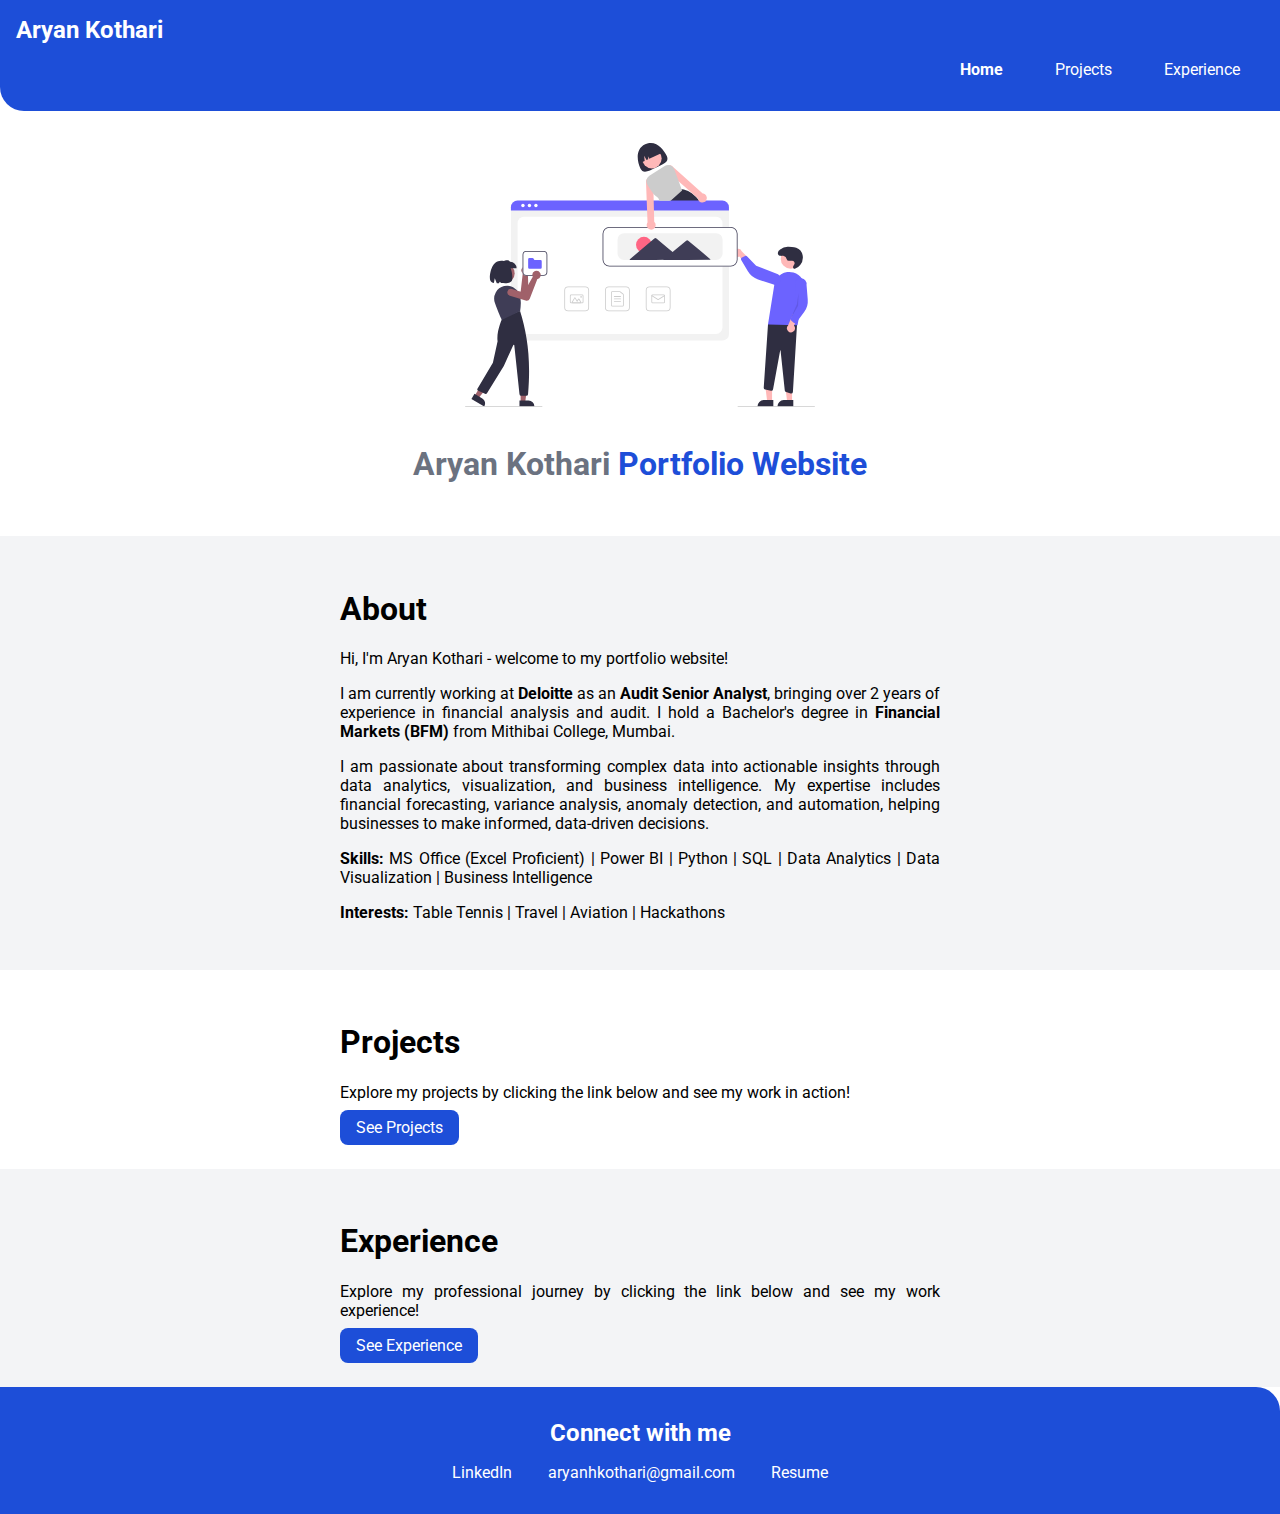
==== index.html @ e06c2ba1 "Fix: Links" ====
<!DOCTYPE html>
<html lang="en">
<head>
    <meta charset="UTF-8">
    <meta http-equiv="X-UA-Compatible" content="IE=edge">
    <meta name="viewport" content="width=device-width, initial-scale=1.0">
    <title>Aryan Kothari</title>
    <link href="styles.css" rel="stylesheet">
</head>
<body>

    <nav class="navigation">
        <div class="nav-name">Aryan Kothari</div>
        <ul class="nav-right-align">
            <li class="list-item-inline">
                <a class="link link-active" href="/">Home</a>
            </li>
            <li class="list-item-inline">
                <a class="link" href="/projects.html">Projects</a>
            </li>
            <li class="list-item-inline">
                <a class="link" href="/experience.html">Experience</a>
            </li>
        </ul>
    </nav>

    <header class="header">
        <img class="header-img" src="hero.svg">
        <h1 class="header-text">Aryan Kothari <span class="header-text-color">Portfolio Website</span></h1>
    </header>

    <section class="section section-offwhite">
        <div class="container container-center">
            <h1>About</h1>
            <p class="text-justify">Hi, I'm Aryan Kothari - welcome to my portfolio website!</p>
            <p class="text-justify">I am currently working at <strong>Deloitte</strong> as an <strong>Audit Senior Analyst</strong>, bringing over 2 years of experience in financial analysis and audit. I hold a Bachelor's degree in <strong>Financial Markets (BFM)</strong> from Mithibai College, Mumbai.</p>
            <p class="text-justify">I am passionate about transforming complex data into actionable insights through data analytics, visualization, and business intelligence. My expertise includes financial forecasting, variance analysis, anomaly detection, and automation, helping businesses to make informed, data-driven decisions.</p>
            <p class="text-justify"><strong>Skills:</strong> MS Office (Excel Proficient) | Power BI | Python | SQL | Data Analytics | Data Visualization | Business Intelligence</p>
            <p class="text-justify"><strong>Interests:</strong> Table Tennis | Travel | Aviation | Hackathons</p>
        </div>
    </section>

    <section class="section">
        <div class="container container-center">
            <h1>Projects</h1>
            <p class="text-justify">Explore my projects by clicking the link below and see my work in action!</p>
            <a class="link link-primary" href="/projects.html">See Projects</a>
        </div>
    </section>

    <section class="section section-offwhite">
        <div class="container container-center">
            <h1>Experience</h1>
            <p class="text-justify">Explore my professional journey by clicking the link below and see my work experience!</p>
            <a class="link link-primary" href="/experience.html">See Experience</a>
        </div>
    </section>

    <footer class="footer">
        <div class="footer-header">Connect with me</div>
            <a href="https://www.linkedin.com/in/aryan-kothari/" class="link">LinkedIn</a>
            <span class="link">aryanhkothari@gmail.com</span>
            <a href="https://drive.google.com/file/d/1ePfZO0LSTzYuMj3lPM7DP4dG4apBGQFz/view?usp=sharing" class="link">Resume</a>
    </footer>

</body>
</html>
---- styles.css ----
@import url('https://fonts.googleapis.com/css2?family=Roboto:wght@400;700&display=swap');

:root {
    --primary-color: #1d4ed8;
    --offwhite: #f3f4f6;
    --dark-grey: #6b7280;
    --primary-font: 'Roboto', sans-serif;
}

body {
    font-family: var(--primary-font);
    margin: 0px;
}

.container {
    padding-left: 1rem;
    padding-right: 1rem;
}

.container-center {
    max-width: 600px;
    margin: auto;
}

.link {
    text-decoration: none;
    padding: 0.5rem 1rem;
    border-radius: 0.5rem;
}

.link-primary {
    background-color: var(--primary-color);
    color: white;
}

.link-secondary {
    color: var(--primary-color);
    border: 1px solid var(--primary-color);
}

.list {
    list-style: none;
}

.list-item-inline {
    display: inline;
    padding: 0rem 0.5rem;
}

.navigation {
    background-color: var(--primary-color);
    color: white;
    padding: 1rem 1rem;
    border-bottom-left-radius: 1.5rem;
}

.nav-name {
    font-weight: bold;
    font-size: 1.5rem;
}

.nav-right-align {
    text-align: right;
}

.navigation .link {
    color: white;
}

.navigation .link-active {
    font-weight: bold;
}

.header {
    padding: 2rem;
}

.header-img {
    max-width: 350px;
    display: block;
    margin: auto;
}

.header-text {
    padding-top: 1rem;
    color: var(--dark-grey);
    text-align: center;
}

.header-text-color {
    color: var(--primary-color);
}

.section {
    padding: 2rem;
}

.section h1 {
    text-align: left;
}

.section-offwhite {
    background-color: var(--offwhite);
}

footer {
    background-color: var(--primary-color);
    padding: 2rem 1rem;
    text-align: center;
    color: white;
    border-top-right-radius: 1.5rem;
}

.footer-header {
    font-weight: bold;
    font-size: 1.5rem;
    padding-bottom: 1rem;
}

.footer .link {
    color: white;
}

.footer ul {
    padding-inline-start: 0px;
}

.text-justify {
    text-align: justify;
}

.company-name {
    display: inline;
    float: left;
}

.company-period {
    display: inline;
    float: right;
}

.project-title {
    text-align: left;
}

hr {
    margin: 0px;
}
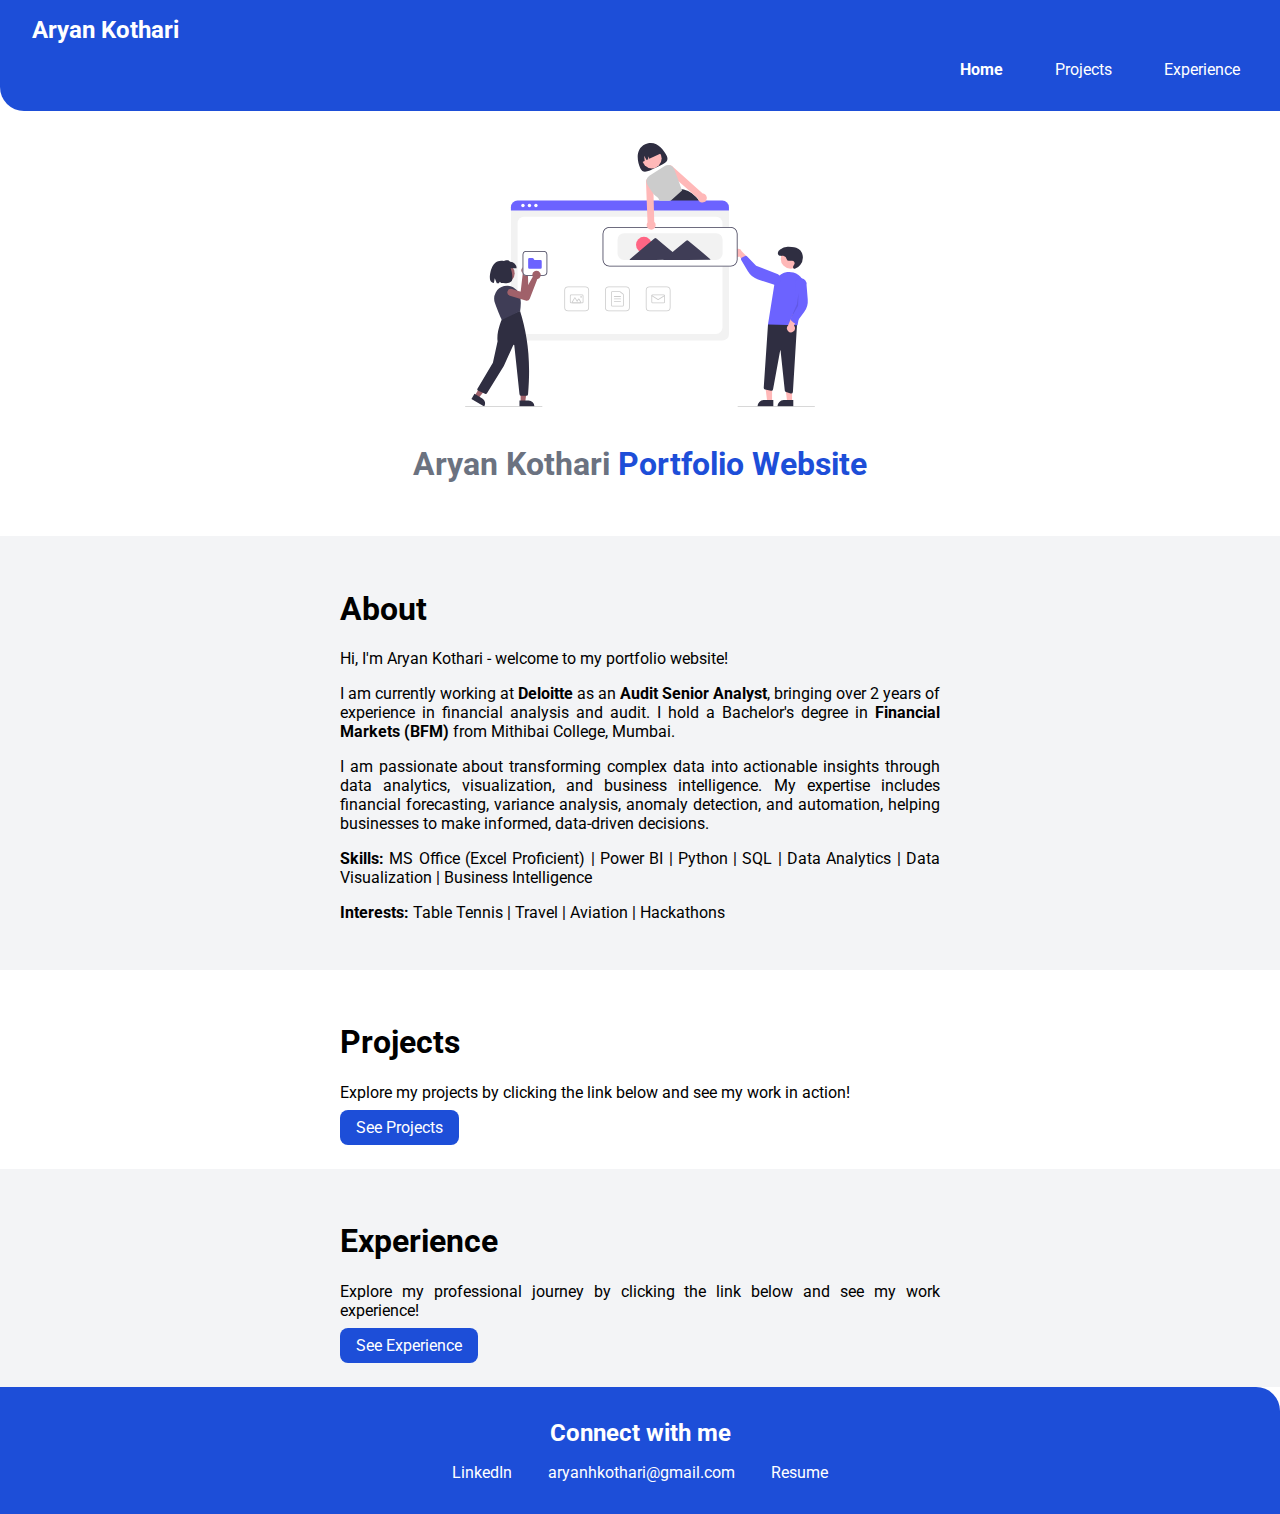
==== commit 0dbb4370: "Fix" ====
--- a/index.html
+++ b/index.html
@@ -10,7 +10,9 @@
 <body>
 
     <nav class="navigation">
-        <div class="nav-name">Aryan Kothari</div>
+        <div class="nav-name">
+            <a class="link link-active" href="/index.html">Aryan Kothari</a>
+        </div>
         <ul class="nav-right-align">
             <li class="list-item-inline">
                 <a class="link link-active" href="/">Home</a>
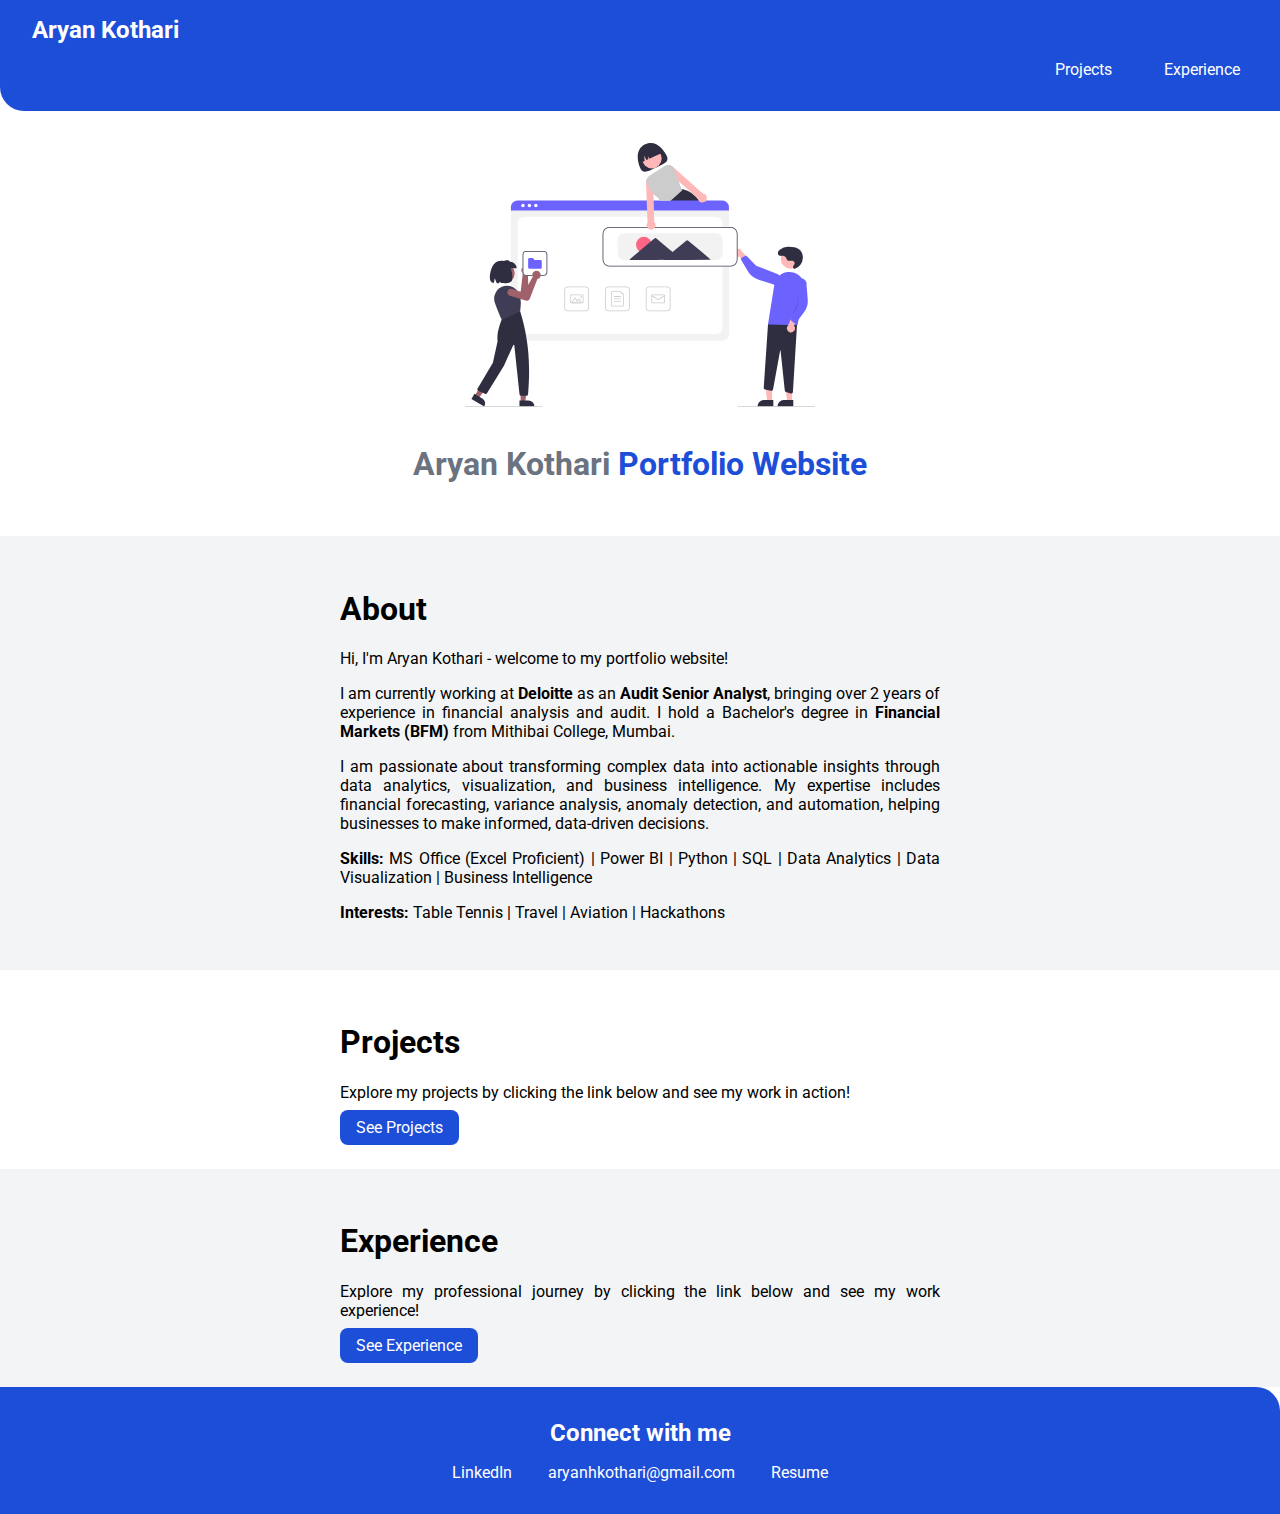
==== commit fdf3b8a6: "Fix" ====
--- a/index.html
+++ b/index.html
@@ -14,9 +14,6 @@
             <a class="link link-active" href="/index.html">Aryan Kothari</a>
         </div>
         <ul class="nav-right-align">
-            <li class="list-item-inline">
-                <a class="link link-active" href="/">Home</a>
-            </li>
             <li class="list-item-inline">
                 <a class="link" href="/projects.html">Projects</a>
             </li>
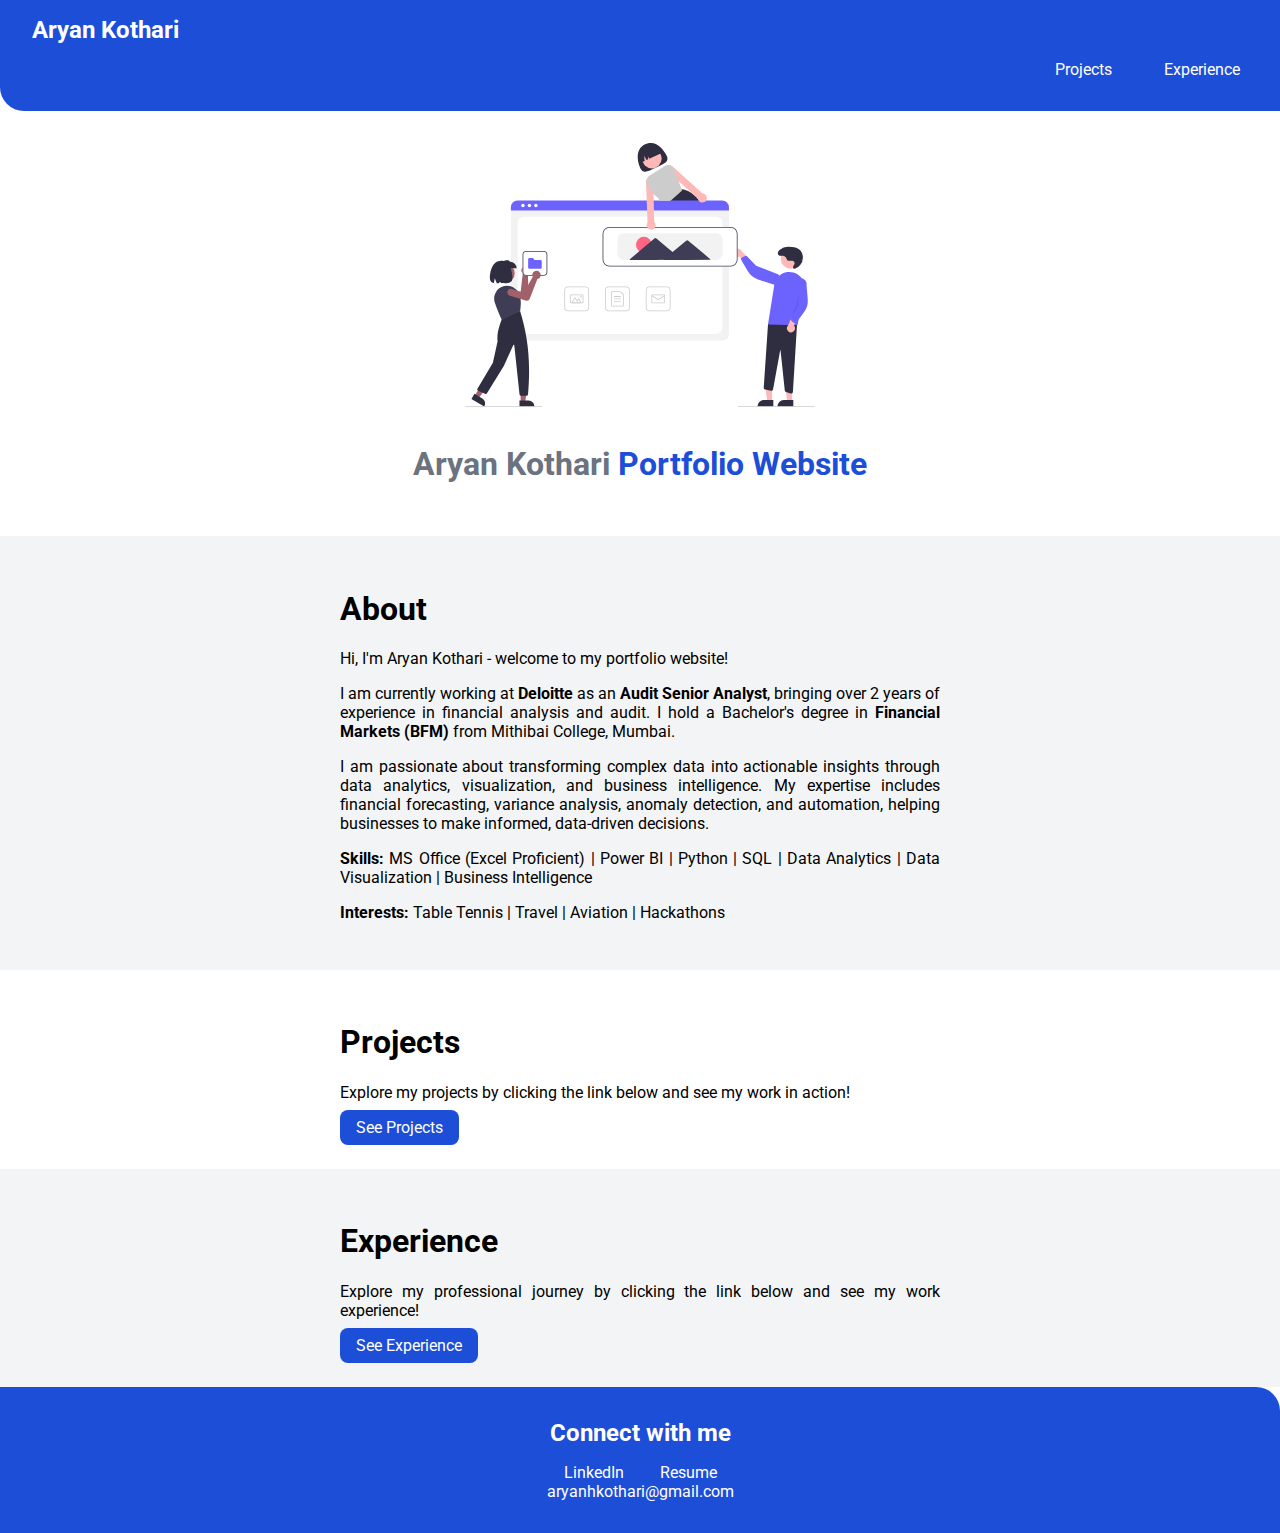
==== commit 6d897c30: "Fix" ====
--- a/index.html
+++ b/index.html
@@ -57,9 +57,10 @@
 
     <footer class="footer">
         <div class="footer-header">Connect with me</div>
-            <a href="https://www.linkedin.com/in/aryan-kothari/" class="link">LinkedIn</a>
-            <span class="link">aryanhkothari@gmail.com</span>
-            <a href="https://drive.google.com/file/d/1ePfZO0LSTzYuMj3lPM7DP4dG4apBGQFz/view?usp=sharing" class="link">Resume</a>
+        <a href="https://www.linkedin.com/in/aryan-kothari/" class="link">LinkedIn</a>
+        <a href="https://drive.google.com/file/d/1ePfZO0LSTzYuMj3lPM7DP4dG4apBGQFz/view?usp=sharing" class="link">Resume</a>
+        <br>
+        <span class="link">aryanhkothari@gmail.com</span>
     </footer>
 
 </body>
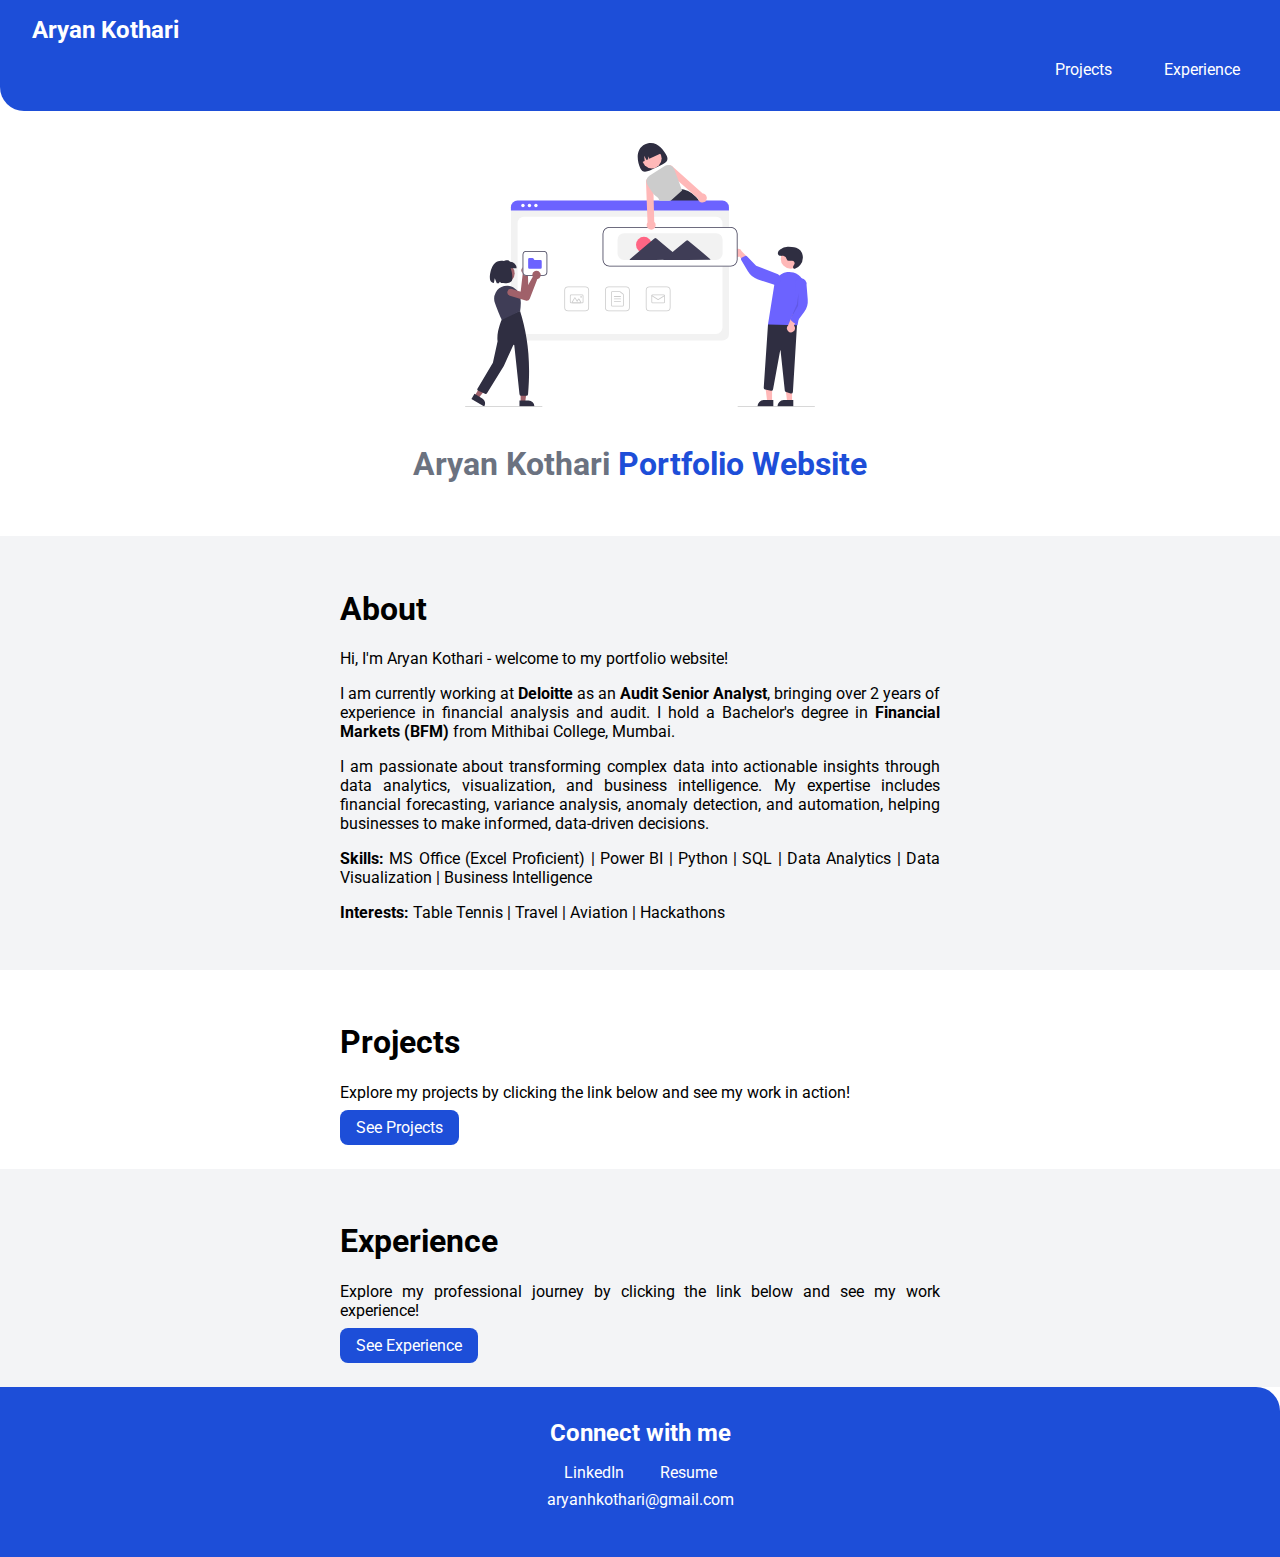
==== commit 3803b0ff: "Fix" ====
--- a/index.html
+++ b/index.html
@@ -60,7 +60,7 @@
         <a href="https://www.linkedin.com/in/aryan-kothari/" class="link">LinkedIn</a>
         <a href="https://drive.google.com/file/d/1ePfZO0LSTzYuMj3lPM7DP4dG4apBGQFz/view?usp=sharing" class="link">Resume</a>
         <br>
-        <span class="link">aryanhkothari@gmail.com</span>
+        <p class="mail">aryanhkothari@gmail.com</p>
     </footer>
 
 </body>
--- a/styles.css
+++ b/styles.css
@@ -145,4 +145,9 @@
 
 hr {
     margin: 0px;
+}
+
+.mail {
+    text-align: center;
+    margin-top: 0.5rem;
 }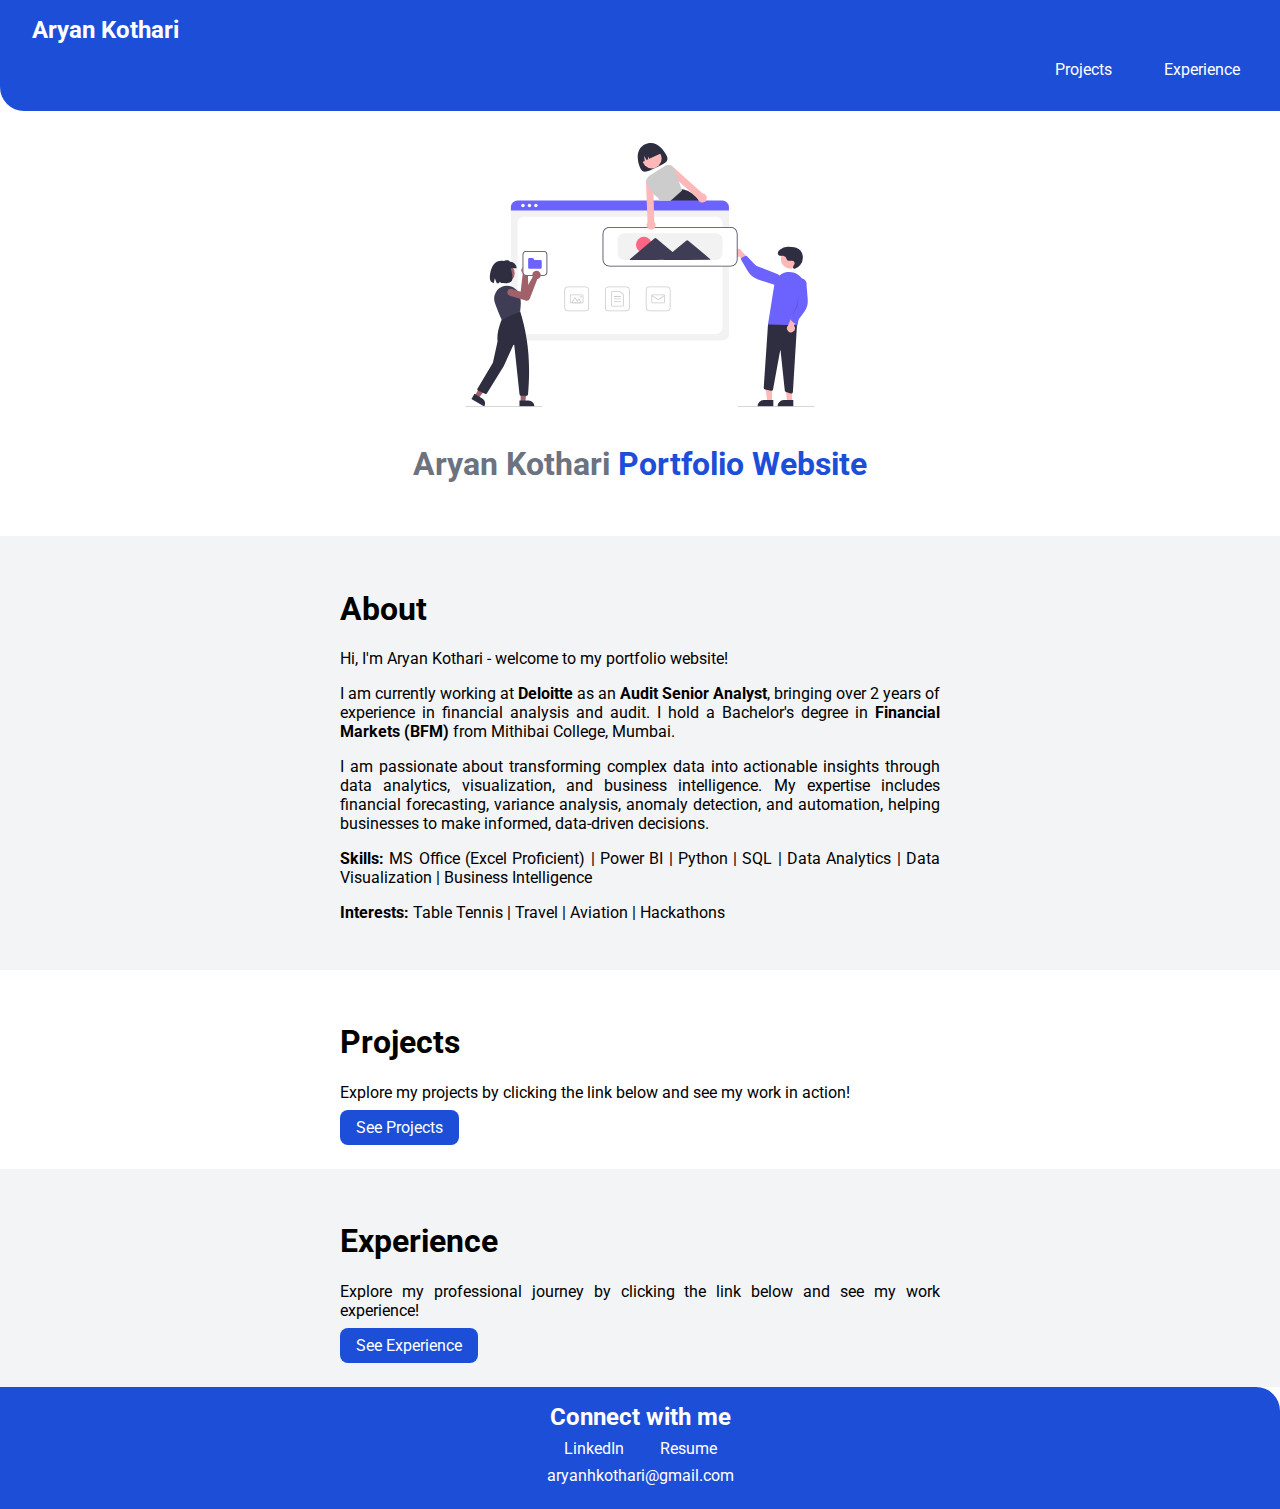
==== commit 13e97f82: "Fix" ====
--- a/index.html
+++ b/index.html
@@ -58,7 +58,7 @@
     <footer class="footer">
         <div class="footer-header">Connect with me</div>
         <a href="https://www.linkedin.com/in/aryan-kothari/" class="link">LinkedIn</a>
-        <a href="https://drive.google.com/file/d/1ePfZO0LSTzYuMj3lPM7DP4dG4apBGQFz/view?usp=sharing" class="link">Resume</a>
+        <a href="https://drive.google.com/file/d/1pZ1oMFSo0wV_xH-nklBi3V-NUVgKIi4U/view?usp=sharing" class="link">Resume</a>
         <br>
         <p class="mail">aryanhkothari@gmail.com</p>
     </footer>
--- a/styles.css
+++ b/styles.css
@@ -105,7 +105,7 @@
 
 footer {
     background-color: var(--primary-color);
-    padding: 2rem 1rem;
+    padding: 1rem 1rem 0.5rem 1rem;
     text-align: center;
     color: white;
     border-top-right-radius: 1.5rem;
@@ -114,7 +114,7 @@
 .footer-header {
     font-weight: bold;
     font-size: 1.5rem;
-    padding-bottom: 1rem;
+    padding-bottom: 0.5rem;
 }
 
 .footer .link {
@@ -148,6 +148,5 @@
 }
 
 .mail {
-    text-align: center;
     margin-top: 0.5rem;
 }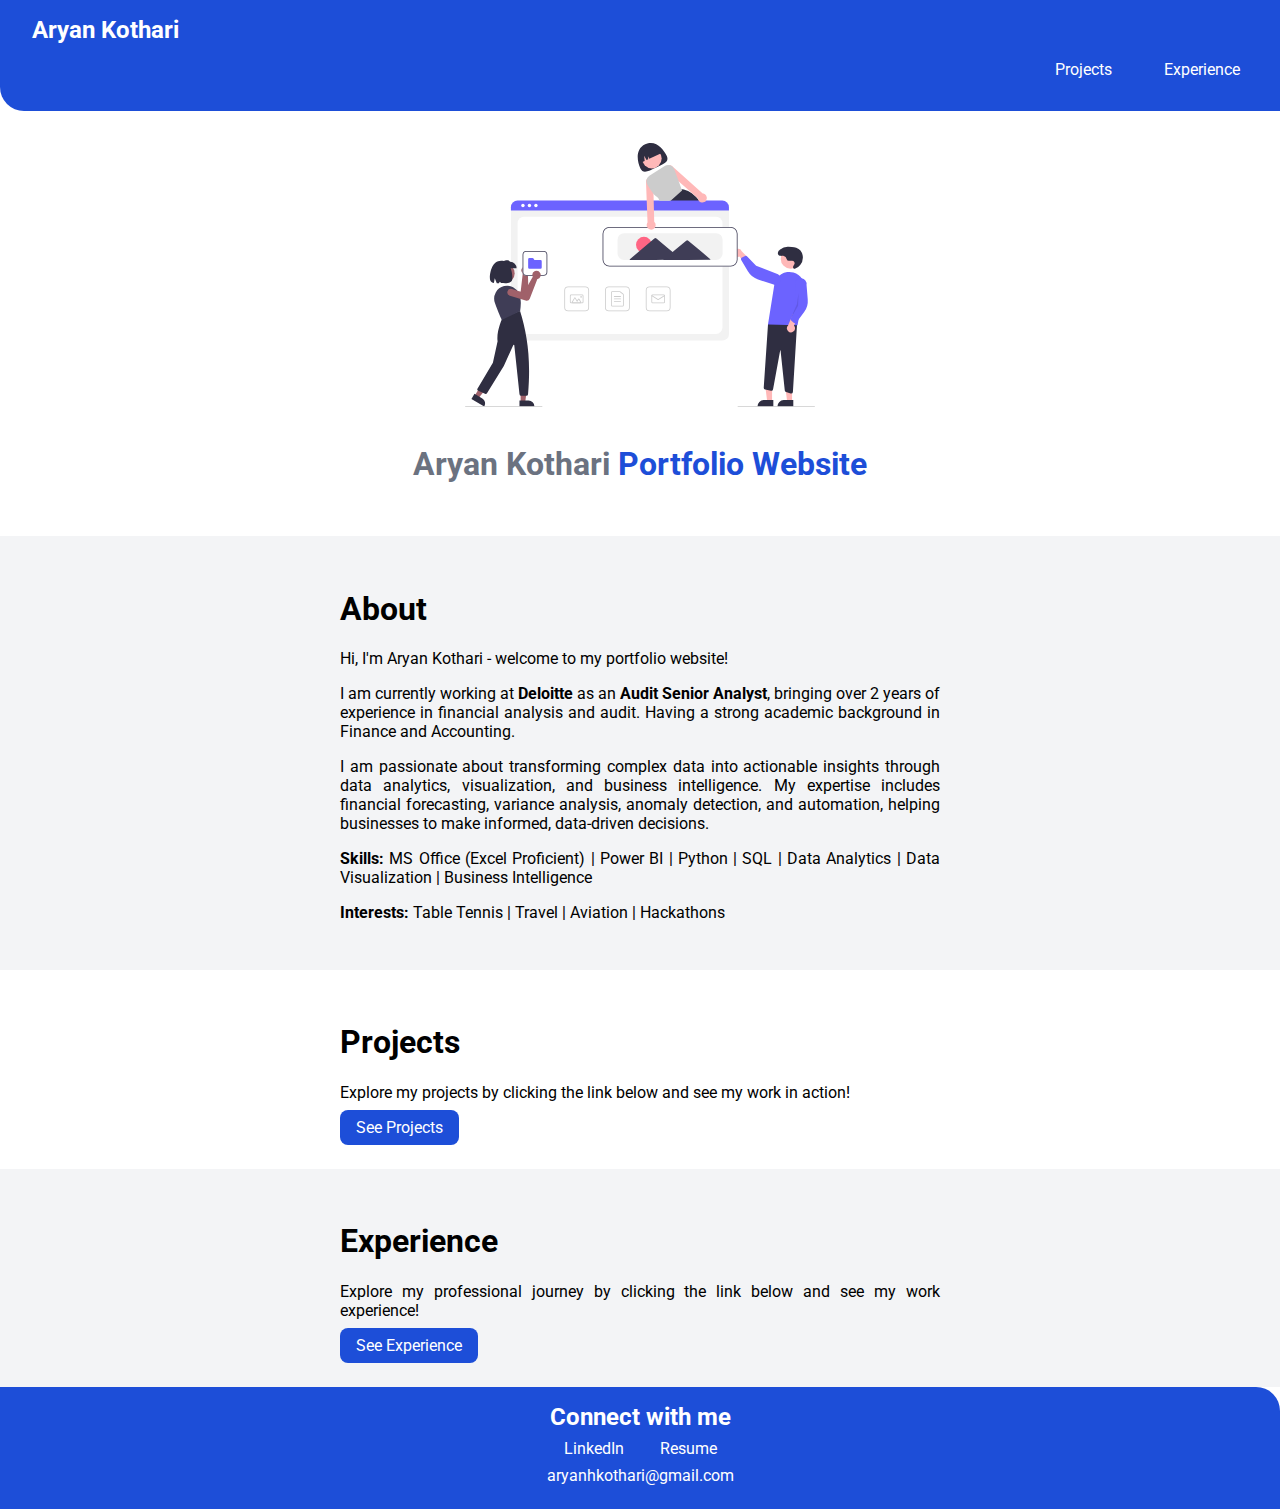
==== commit 1ede0102: "Fix" ====
--- a/index.html
+++ b/index.html
@@ -32,7 +32,7 @@
         <div class="container container-center">
             <h1>About</h1>
             <p class="text-justify">Hi, I'm Aryan Kothari - welcome to my portfolio website!</p>
-            <p class="text-justify">I am currently working at <strong>Deloitte</strong> as an <strong>Audit Senior Analyst</strong>, bringing over 2 years of experience in financial analysis and audit. I hold a Bachelor's degree in <strong>Financial Markets (BFM)</strong> from Mithibai College, Mumbai.</p>
+            <p class="text-justify">I am currently working at <strong>Deloitte</strong> as an <strong>Audit Senior Analyst</strong>, bringing over 2 years of experience in financial analysis and audit. Having a strong academic background in Finance and Accounting.</p>
             <p class="text-justify">I am passionate about transforming complex data into actionable insights through data analytics, visualization, and business intelligence. My expertise includes financial forecasting, variance analysis, anomaly detection, and automation, helping businesses to make informed, data-driven decisions.</p>
             <p class="text-justify"><strong>Skills:</strong> MS Office (Excel Proficient) | Power BI | Python | SQL | Data Analytics | Data Visualization | Business Intelligence</p>
             <p class="text-justify"><strong>Interests:</strong> Table Tennis | Travel | Aviation | Hackathons</p>
@@ -58,7 +58,7 @@
     <footer class="footer">
         <div class="footer-header">Connect with me</div>
         <a href="https://www.linkedin.com/in/aryan-kothari/" class="link">LinkedIn</a>
-        <a href="https://drive.google.com/file/d/1pZ1oMFSo0wV_xH-nklBi3V-NUVgKIi4U/view?usp=sharing" class="link">Resume</a>
+        <a href="https://drive.google.com/file/d/11VSWeHpMzMswXX1foV9uQJP20dcoVYLh/view?usp=sharing" class="link">Resume</a>
         <br>
         <p class="mail">aryanhkothari@gmail.com</p>
     </footer>
